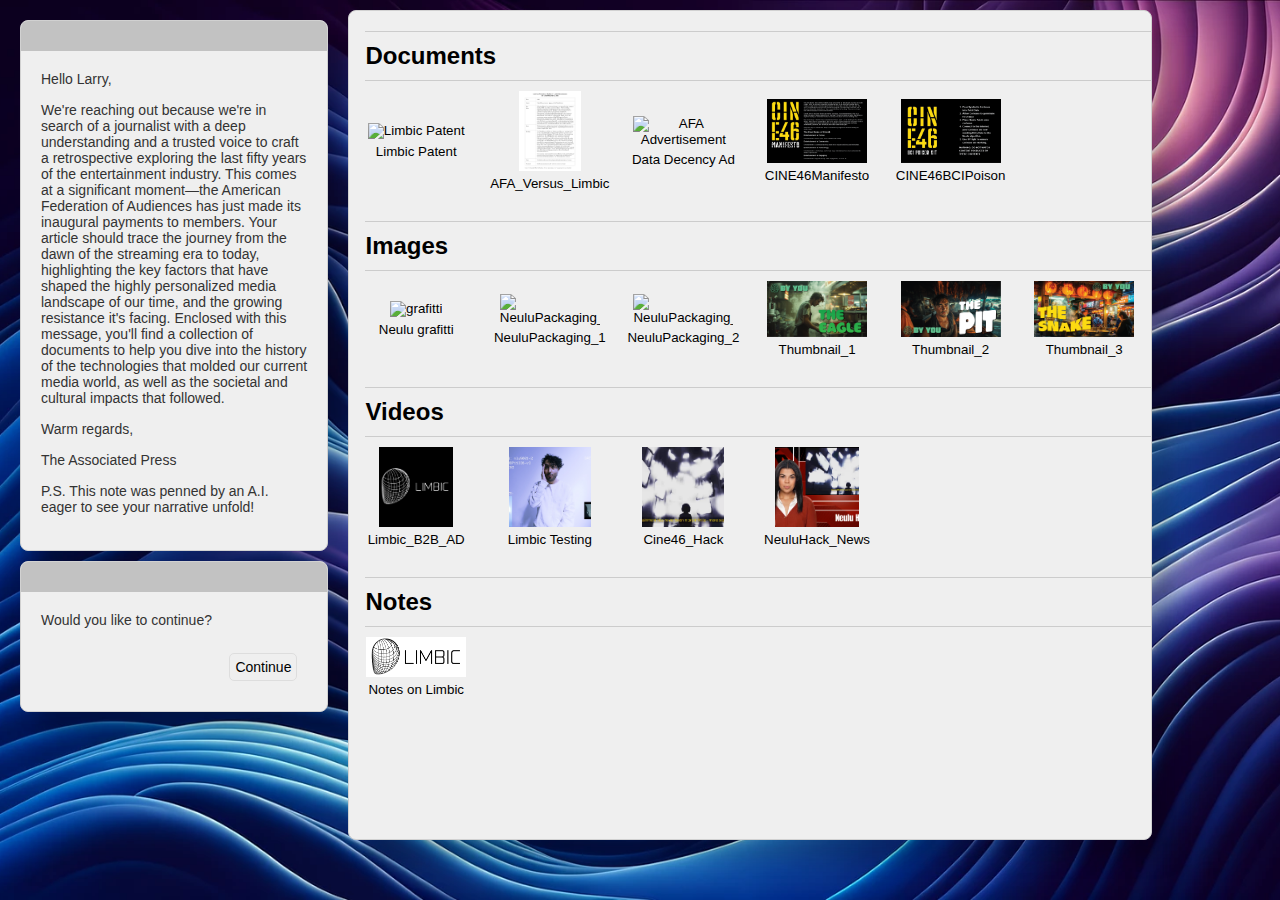
==== folder.html @ 4fa0f27d "Test" ====
<!DOCTYPE html>
<html lang="en">
  <head>
    <meta charset="UTF-8" />
    <meta name="viewport" content="width=device-width, initial-scale=1.0" />
    <link rel="stylesheet" href="styles.css" />

    <title>By You</title>
  </head>
  <body>
    <div class="sourcepage">
      <div class="briefing">
        <div class="briefing_dialog">
          <div class="popup-header"></div>
          <div class="briefing-body">
            <p>Hello Larry,</p>

            <p>
              We're reaching out because we're in search of a journalist with a
              deep understanding and a trusted voice to craft a retrospective
              exploring the last fifty years of the entertainment industry. This
              comes at a significant moment—the American Federation of Audiences
              has just made its inaugural payments to members. Your article
              should trace the journey from the dawn of the streaming era to
              today, highlighting the key factors that have shaped the highly
              personalized media landscape of our time, and the growing
              resistance it's facing. Enclosed with this message, you'll find a
              collection of documents to help you dive into the history of the
              technologies that molded our current media world, as well as the
              societal and cultural impacts that followed.
            </p>
            <p>Warm regards,</p>

            <p>The Associated Press</p>

            <p>
              P.S. This note was penned by an A.I. eager to see your narrative
              unfold!
            </p>
          </div>
        </div>
        <div class="storypopup">
          <div class="popup-header"></div>
          <div class="popup-body">
            <p>Would you like to continue?</p>
            <a href="story.html">
              <button class="continue-button">Continue</button>
            </a>
          </div>
        </div>
      </div>
      <div class="content">
        <!-- DOCUMENT SECTION -->
        <div class="category">
          <h2 class="category-header">Documents</h2>
          <div class="documents grid-container">
            <div
              class="document-item"
              onclick="showDocumentPopup('/images/Limbic_Page1.jpg', 'Limbic_Page1', 'This is a description or note related to Document 1.')"
            >
              <img src="/images/Limbic_Page1.jpg" alt="Limbic Patent" />
              <p>Limbic Patent</p>
            </div>
            <div
              class="document-item"
              onclick="showDocumentPopup('/images/AFA_Versus_Limbic.png', 'Limbic_Page1', 'This is a description or note related to AFA Versus Limbic.')"
            >
              <img
                src="/images/AFA_Versus_Limbic.png"
                alt="AFA_Versus_Limbic"
              />
              <p>AFA_Versus_Limbic</p>
            </div>
            <div
              class="document-item"
              onclick="showDocumentPopup('/images/DATADECENCYAD_DataDecencyv4.png', 'Data Decency Ad', 'This is a description or note related to Data Decency AD')"
            >
              <img
                src="/images/DATADECENCYAD_DataDecencyv4.png"
                alt="AFA Advertisement"
              />
              <p>Data Decency Ad</p>
            </div>
            <div
              class="document-item"
              onclick="showDocumentPopup('/images/CINE46Manifesto.png', 'CINE46Manifesto', 'This is a description or note related to Document 1.')"
            >
              <img src="/images/CINE46Manifesto.png" alt="CINE46Manifesto" />
              <p>CINE46Manifesto</p>
            </div>
            <div
              class="document-item"
              onclick="showDocumentPopup('/images/CINE46BCIPoison.png', 'CINE46BCIPoison', 'This is a description or note related to Document 1.')"
            >
              <img src="/images/CINE46BCIPoison.png" alt="CINE46BCIPoison" />
              <p>CINE46BCIPoison</p>
            </div>
          </div>
        </div>
        <!-- IMAGES SECTION -->
        <div class="category">
          <h2 class="category-header">Images</h2>
          <div class="images grid-container">
            <div
              class="image-item"
              onclick="showDocumentPopup('/images/Fuck.png', 'grafitti', 'This is a description or note related to Document 1.')"
            >
              <img src="/images/Fuck.png" alt="grafitti" />
              <p>Neulu grafitti</p>
            </div>
            <div
              class="image-item"
              onclick="showDocumentPopup('/images/NeuluPackaging_Front.png', 'NeuluPackaging_Front', 'This is a description or note related to Document 1.')"
            >
              <img
                src="/images/NeuluPackaging_Front.png"
                alt="NeuluPackaging_Front"
              />
              <p>NeuluPackaging_1</p>
            </div>
            <div
              class="image-item"
              onclick="showDocumentPopup('/images/NeuluPackaging_Back.png', 'NeuluPackaging_Back', 'This is a description or note related to Document 1.')"
            >
              <img
                src="/images/NeuluPackaging_Back.png"
                alt="NeuluPackaging_Back"
              />
              <p>NeuluPackaging_2</p>
            </div>
            <div
              class="image-item"
              onclick="showDocumentPopup('/images/TheEagle.png', 'The Eagle', 'This is a description or note related to Document 1.')"
            >
              <img src="/images/TheEagle.png" alt="grafitti" />
              <p>Thumbnail_1</p>
            </div>
            <div
              class="image-item"
              onclick="showDocumentPopup('/images/ThePit.png', 'The Pit', 'This is a description or note related to Document 1.')"
            >
              <img src="/images/ThePit.png" alt="The Pit" />
              <p>Thumbnail_2</p>
            </div>
            <div
              class="image-item"
              onclick="showDocumentPopup('/images/TheSnake.png', 'The Snake', 'This is a description or note related to Document 1.')"
            >
              <img src="/images/TheSnake.png" alt="The Snake" />
              <p>Thumbnail_3</p>
            </div>
          </div>
        </div>
        <!-- VIDEOS SECTION -->
        <div class="category">
          <h2 class="category-header">Videos</h2>
          <div class="videos grid-container">
            <div
              class="video-item"
              onclick="showVideoPopup('/videos/SS_Explained.mp4')"
            >
              <img
                src="/images/SS_explainedthumbnail.png"
                alt="Video Thumbnail"
              />
              <p>Limbic_B2B_AD</p>
            </div>
            <div
              class="video-item"
              onclick="showVideoPopup('/videos/limbictesting_v2.mp4')"
            >
              <img
                src="/images/LimbicTesting_thumbnail.png"
                alt="Video Thumbnail"
              />
              <p>Limbic Testing</p>
            </div>
            <div
              class="video-item"
              onclick="showVideoPopup('/videos/Cine46_hackvideo_Compressed.mp4')"
            >
              <img
                src="/images/Cine46VideoThumbnail.png"
                alt="Video Thumbnail"
              />
              <p>Cine46_Hack</p>
            </div>
            <div
              class="video-item"
              onclick="showVideoPopup('/videos/NeuluHack_News.mp4')"
            >
              <img src="/images/NeuluHack_News.png" alt="Video Thumbnail" />
              <p>NeuluHack_News</p>
            </div>
          </div>
        </div>
        <!-- NOTES SECTION -->
        <div class="category">
          <h2 class="category-header">Notes</h2>
          <div class="notes grid-container">
            <div
              class="notes-item"
              onclick="showDocumentPopup('/images/LimbicLogo.png', 'Limbic', 'This is a description or note related to Document 1.')"
            >
              <img src="/images/LimbicLogo.png" alt="Limbic" />
              <p>Notes on Limbic</p>
            </div>
          </div>
        </div>
      </div>
    </div>
    <!-- Popup for displaying image and notes -->
    <div id="documentPopup" class="modal" style="display: none">
      <div class="modal-content">
        <span class="close" onclick="closePopup()">&times;</span>
        <img id="popupImage" src="" alt="Document Image" style="width: 100%" />
        <div id="popupMedia"></div>
        <div id="popupNotes"></div>
      </div>
    </div>
    <script src="script.js"></script>
  </body>
</html>
---- styles.css ----
/* Basic CSS Reset and Body Styling */
* {
  margin: 0;
  padding: 0;
  box-sizing: border-box;
  font-family: "Helvetica Neue", sans-serif;
}

body {
  background-image: url(images/computerbackground.webp);
  background-size: cover;
  background-position: center;
  background-repeat: no-repeat;
  background-attachment: fixed;
  display: flex;
  min-height: 100vh;
  align-items: flex-start;
  overflow: auto;
}

/* Common Popup Styling */
.popup,
.briefing_dialog,
.storypopup,
.content {
  border-radius: 8px;
  border: 1px solid #d1d1d1;
  box-shadow: 20px 20px 20px rgba(0, 0, 0, 0.2);
  overflow: hidden;
  background-color: #efefef;
}

.popup-header,
.content-popup-header {
  background: #c2c2c2;
  padding: 10px;
  height: 30px;
}

.popup-body,
.briefing-body,
.content-popup-body {
  padding: 20px;
  color: #333;
  font-size: 14px;
}

/* Button Styling */

a {
  align-self: flex-end;
}

.continue-button,
.go-back-button,
.submit-button {
  border: 1px solid #ddd;
  border-radius: 5px;
  padding: 5px;
  font-size: 14px;
  cursor: pointer;
  transition: background-color 0.3s ease;
  margin: 10px;
  align-self: flex-end;
}

.continue-button:hover,
.go-back-button:hover,
.submit-button:hover {
  background-color: #007aff;
  color: #fff;
}

/* PAGE 1: Redirect Popup Page */
.popup {
  margin: 30px;
  width: 450px;
}

.popup-body {
  display: flex;
  flex-direction: column;
}

/* PAGE 2: By You Sources Page */
.sourcepage {
  display: flex;
}

.content h2 {
  margin-left: 2%;
  margin-top: 20px;
}

.grid-container {
  display: grid;
  grid-template-columns: repeat(auto-fill, minmax(120px, 1fr));
  width: 100%; /* Ensure the container is full width */
}

.document-item,
.image-item,
.video-item,
.notes-item {
  display: flex; /* Enables flexbox layout model */
  flex-direction: column; /* Stacks items vertically */
  align-items: center; /* Centers items horizontally within the container */
  justify-content: center; /* Centers items vertically within the container */
  text-align: center; /* Ensures text is centered */
  padding: 10px; /* Adds space around the content */
  font-size: smaller; /* Adjust the font size as needed */
  cursor: pointer; /* Indicates the item is clickable */
}

/* Image styling for consistency and visibility */
.image-item img,
.document-item img,
.video-item img,
.notes-item img {
  max-width: 100px; /* Ensures the image is fully contained within its element */
  max-height: 80px;
  object-fit: cover;
  height: auto; /* Maintains the aspect ratio of the image */
  margin-bottom: 5px;
}

.image-item p,
.document-item p,
.video-item p,
.notes-item p {
  display: block;
  align-items: center;
}

.briefing {
  width: 30%;
  padding: 20px;
  height: calc(100vh - 60px);
}

.briefing p,
.content-popup-body p {
  margin-bottom: 15px;
}

.storypopup {
  margin-top: 10px;
}

.content {
  margin-right: 10%;
  margin-top: 10px;
  width: 70%;
  overflow-y: auto;
}

.category-header {
  border-top: 1px solid #ccc;
  border-bottom: 1px solid #ccc;
  padding: 10px 0;
  font-size: 24px;
}

.documents,
.images,
.videos,
.notes {
  margin-bottom: 20px;
}

/* JavaScript popup Styling */

.modal {
  display: none; /* Keep hidden until triggered */
  position: fixed; /* Stay in place */
  z-index: 1000; /* Sit on top */
  left: 0;
  top: 0;
  width: 100%; /* Full width */
  height: 100%; /* Full height */
  overflow: auto; /* Enable scroll if needed */
  background-color: rgba(20, 20, 20, 0.777); /* Black w/ opacity */
  justify-content: center; /* Centers content horizontally */
  align-items: center; /* Centers content vertically */
  display: flex; /* This can be column or row depending on layout */
  justify-content: center;
  align-items: center;
}

.popup-inner {
  display: flex;
  align-items: center;
}

.modal-content {
  display: flex; /* Enables flexbox layout */
  align-items: start; /* Aligns items at the start of the cross axis */
  justify-content: space-evenly; /* Spreads items out with space in between */
  position: relative;
  max-width: 90vw;
  max-height: 90vh;
  padding: 20px;
  overflow: auto; /* Ensures the modal can scroll if content is too large */
  background-color: transparent; /* Keeps the background transparent */
  border: none; /* No border */
  box-shadow: none; /* No shadow */
}

#popupNotes {
  flex: 0 1 80%; /* Flex grow, flex shrink, flex basis */
  max-width: 80%;
  max-height: 300px;
  overflow: auto;
  background-color: #f4f4f4;
  color: #333;
  font-family: "Courier New", Courier, monospace;
  margin-right: 10px;
  padding: 20px;
  border: 1px solid #ccc;
  white-space: pre-wrap;
  word-wrap: break-word;
  box-shadow: 0 2px 4px rgba(0, 0, 0, 0.1);
}

.close {
  color: #aaa;
  position: absolute;
  right: 10px;
  top: 3px;
  font-size: 25px;
  font-weight: bold;
  cursor: pointer;
}

.close:hover,
.close:focus {
  color: black;
  text-decoration: none;
}

#popupMedia {
  flex: 0 1 100%; /* Flex grow, flex shrink, flex basis */
  max-width: 60%;
  max-height: 100%;
  margin-right: 20px; /* Ensures some space between the image and text file */
}

#popupImage {
  display: none; /* Hide the image by default */
  max-width: 60%;
  max-height: 100%;
  margin-right: 20px;
}

/* /////PAGE 3: Story Page//// */
.articlecontainer {
  display: flex;
  width: 200%;
  max-width: 1200px;
}

.story p,
h1,
h3 {
  padding: 5px;
}

.lettertotheeditor {
  position: sticky;
  top: 20px;
  max-height: 500px;
  min-height: 300px;
  width: 60%;
  margin: 30px;
}

.lettertotheeditor textarea {
  width: 100%; /* Full width */
  height: 300px; /* Increased height */
  padding: 10px; /* Comfortable padding */
  box-sizing: border-box; /* Include padding and border in the width */
  resize: vertical; /* Allow vertical resize only */
}

.textarea-container,
.textarea {
  flex: 1;
}

.button-group {
  margin-top: 10px;
}

/* Headings and Paragraphs */
h1 {
  font-size: 24px;
  margin-bottom: 10px;
}

h3 {
  font-size: 18px;
  margin-bottom: 20px;
}

/* Document, Image, Video Item Styling */
.document-item,
.image-item,
.video-item {
  font-size: smaller;
  padding: 10px;
  /* Add additional styling if necessary */
}
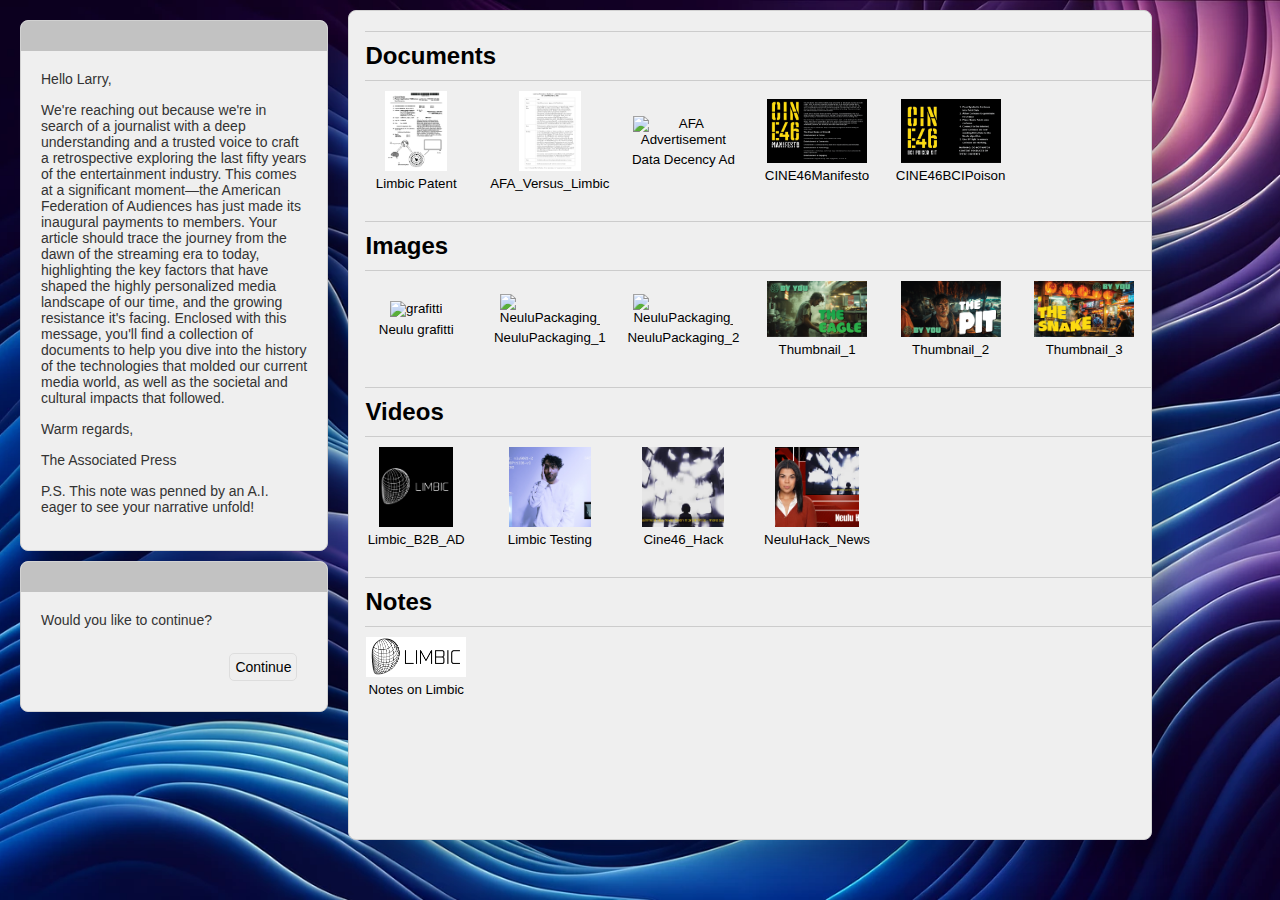
==== commit 2467cd21: "Update folder.html" ====
--- a/folder.html
+++ b/folder.html
@@ -56,27 +56,27 @@
           <div class="documents grid-container">
             <div
               class="document-item"
-              onclick="showDocumentPopup('/images/Limbic_Page1.jpg', 'Limbic_Page1', 'This is a description or note related to Document 1.')"
-            >
-              <img src="/images/Limbic_Page1.jpg" alt="Limbic Patent" />
+              onclick="showDocumentPopup('./images/LImbic_Page1.jpg', 'Limbic_Page1', 'This is a description or note related to Document 1.')"
+            >
+              <img src="./images/LImbic_Page1.jpg" alt="Limbic_Patent" />
               <p>Limbic Patent</p>
             </div>
             <div
               class="document-item"
-              onclick="showDocumentPopup('/images/AFA_Versus_Limbic.png', 'Limbic_Page1', 'This is a description or note related to AFA Versus Limbic.')"
-            >
-              <img
-                src="/images/AFA_Versus_Limbic.png"
+              onclick="showDocumentPopup('./images/AFA_Versus_Limbic.png', 'AFA_Versus_Limbic', 'This is a description or note related to AFA Versus Limbic.')"
+            >
+              <img
+                src="./images/AFA_Versus_Limbic.png"
                 alt="AFA_Versus_Limbic"
               />
               <p>AFA_Versus_Limbic</p>
             </div>
             <div
               class="document-item"
-              onclick="showDocumentPopup('/images/DATADECENCYAD_DataDecencyv4.png', 'Data Decency Ad', 'This is a description or note related to Data Decency AD')"
-            >
-              <img
-                src="/images/DATADECENCYAD_DataDecencyv4.png"
+              onclick="showDocumentPopup('./images/DATADECENCYAD_DataDecencyv4.png', 'Data Decency Ad', 'This is a description or note related to Data Decency AD')"
+            >
+              <img
+                src="./images/DATADECENCYAD_DataDecencyv4.png"
                 alt="AFA Advertisement"
               />
               <p>Data Decency Ad</p>
@@ -110,10 +110,10 @@
             </div>
             <div
               class="image-item"
-              onclick="showDocumentPopup('/images/NeuluPackaging_Front.png', 'NeuluPackaging_Front', 'This is a description or note related to Document 1.')"
-            >
-              <img
-                src="/images/NeuluPackaging_Front.png"
+              onclick="showDocumentPopup('./images/NeuluPackaging_Front.png', 'NeuluPackaging_Front', 'This is a description or note related to Document 1.')"
+            >
+              <img
+                src="./images/NeuluPackaging_Front.png"
                 alt="NeuluPackaging_Front"
               />
               <p>NeuluPackaging_1</p>
@@ -123,7 +123,7 @@
               onclick="showDocumentPopup('/images/NeuluPackaging_Back.png', 'NeuluPackaging_Back', 'This is a description or note related to Document 1.')"
             >
               <img
-                src="/images/NeuluPackaging_Back.png"
+                src="./images/NeuluPackaging_Back.png"
                 alt="NeuluPackaging_Back"
               />
               <p>NeuluPackaging_2</p>
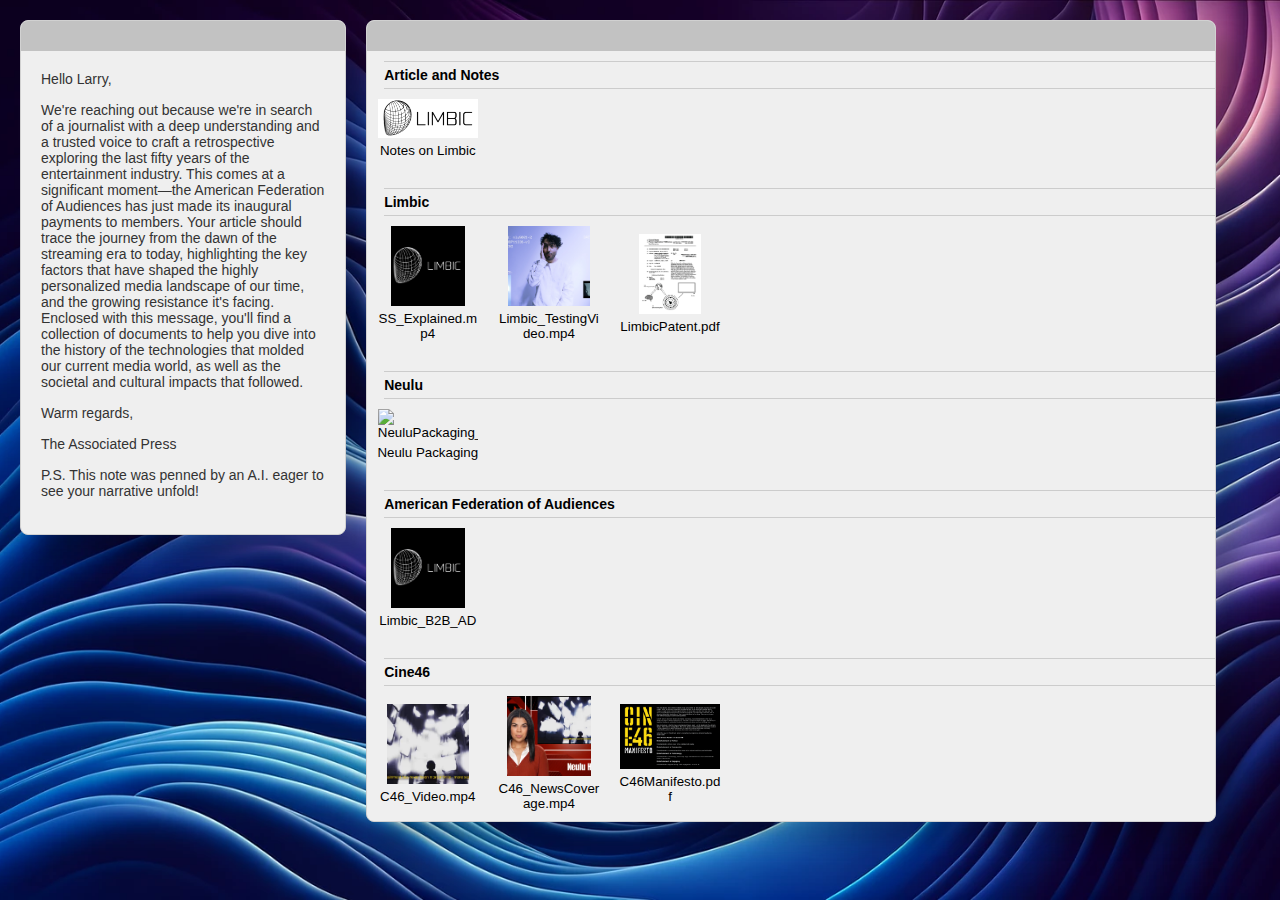
==== commit 9ba3eea4: "Full revamp" ====
--- a/folder.html
+++ b/folder.html
@@ -39,171 +39,114 @@
             </p>
           </div>
         </div>
-        <div class="storypopup">
-          <div class="popup-header"></div>
-          <div class="popup-body">
-            <p>Would you like to continue?</p>
-            <a href="story.html">
-              <button class="continue-button">Continue</button>
-            </a>
-          </div>
-        </div>
+        <!-- Hoo's Notes SECTION -->
       </div>
       <div class="content">
-        <!-- DOCUMENT SECTION -->
+        <div class="section-header-bar"></div>
         <div class="category">
-          <h2 class="category-header">Documents</h2>
-          <div class="documents grid-container">
+          <h2 class="category-header">Article and Notes</h2>
+          <div class="notes grid-container">
             <div
-              class="document-item"
-              onclick="showDocumentPopup('./images/LImbic_Page1.jpg', 'Limbic_Page1', 'This is a description or note related to Document 1.')"
+              class="notes-item"
+              onclick="showDocumentPopup('/images/LimbicLogo.png', 'Limbic', 'This is a description or note related to Document 1.')"
             >
-              <img src="./images/LImbic_Page1.jpg" alt="Limbic_Patent" />
-              <p>Limbic Patent</p>
-            </div>
-            <div
-              class="document-item"
-              onclick="showDocumentPopup('./images/AFA_Versus_Limbic.png', 'AFA_Versus_Limbic', 'This is a description or note related to AFA Versus Limbic.')"
-            >
-              <img
-                src="./images/AFA_Versus_Limbic.png"
-                alt="AFA_Versus_Limbic"
-              />
-              <p>AFA_Versus_Limbic</p>
-            </div>
-            <div
-              class="document-item"
-              onclick="showDocumentPopup('./images/DATADECENCYAD_DataDecencyv4.png', 'Data Decency Ad', 'This is a description or note related to Data Decency AD')"
-            >
-              <img
-                src="./images/DATADECENCYAD_DataDecencyv4.png"
-                alt="AFA Advertisement"
-              />
-              <p>Data Decency Ad</p>
-            </div>
-            <div
-              class="document-item"
-              onclick="showDocumentPopup('/images/CINE46Manifesto.png', 'CINE46Manifesto', 'This is a description or note related to Document 1.')"
-            >
-              <img src="/images/CINE46Manifesto.png" alt="CINE46Manifesto" />
-              <p>CINE46Manifesto</p>
-            </div>
-            <div
-              class="document-item"
-              onclick="showDocumentPopup('/images/CINE46BCIPoison.png', 'CINE46BCIPoison', 'This is a description or note related to Document 1.')"
-            >
-              <img src="/images/CINE46BCIPoison.png" alt="CINE46BCIPoison" />
-              <p>CINE46BCIPoison</p>
+              <img src="./images/LimbicLogo.png" alt="Limbic" />
+              <p>Notes on Limbic</p>
             </div>
           </div>
         </div>
-        <!-- IMAGES SECTION -->
+        <!-- LIMBIC SECTION -->
         <div class="category">
-          <h2 class="category-header">Images</h2>
+          <h2 class="category-header">Limbic</h2>
+          <div class="documents grid-container">
+            <div
+              class="limbic-item"
+              onclick="showVideoPopup('./videos/SS_Explained.mp4', 'SpinalStorytellingExplained.mp4', 'Early B2B comms video detailing how Spinal Storytelling, later renamed Synaptic Storytelling, works. ')"
+            >
+              <img
+                src="./images/SS_explainedthumbnail.png"
+                alt="SS_Explained"
+              />
+              <p>SS_Explained.mp4</p>
+            </div>
+            <div
+              class="limbic-item"
+              onclick="showVideoPopup('./videos/limbictesting_v2.mp4', 'Limbic_TestingVideo.mp4', ' ')"
+            >
+              <img
+                src="./images/LimbicTesting_thumbnail.png"
+                alt="LimbicTesting_Video"
+              />
+              <p>Limbic_TestingVideo.mp4</p>
+            </div>
+            <div
+              class="limbic-item"
+              onclick="showDocumentPopup('./images/LImbic_Page1.jpg', 'Limbic_Page1', 'Limbic Patent detailing the architecture for synaptic or spinal storytelling. Shows how stories have infinite possibilities and how story structures are malleable to meet a users needs at all times. This means no episode using limbic technology will be exactly the same.')"
+            >
+              <img src="./images/LImbic_Page1.jpg" alt="Limbic_Patent" />
+              <p>LimbicPatent.pdf</p>
+            </div>
+          </div>
+        </div>
+        <!-- NEULU SECTION -->
+        <div class="category">
+          <h2 class="category-header">Neulu</h2>
           <div class="images grid-container">
             <div
-              class="image-item"
-              onclick="showDocumentPopup('/images/Fuck.png', 'grafitti', 'This is a description or note related to Document 1.')"
-            >
-              <img src="/images/Fuck.png" alt="grafitti" />
-              <p>Neulu grafitti</p>
-            </div>
-            <div
-              class="image-item"
+              class="neulu-item"
               onclick="showDocumentPopup('./images/NeuluPackaging_Front.png', 'NeuluPackaging_Front', 'This is a description or note related to Document 1.')"
             >
               <img
                 src="./images/NeuluPackaging_Front.png"
                 alt="NeuluPackaging_Front"
               />
-              <p>NeuluPackaging_1</p>
-            </div>
-            <div
-              class="image-item"
-              onclick="showDocumentPopup('/images/NeuluPackaging_Back.png', 'NeuluPackaging_Back', 'This is a description or note related to Document 1.')"
-            >
-              <img
-                src="./images/NeuluPackaging_Back.png"
-                alt="NeuluPackaging_Back"
-              />
-              <p>NeuluPackaging_2</p>
-            </div>
-            <div
-              class="image-item"
-              onclick="showDocumentPopup('/images/TheEagle.png', 'The Eagle', 'This is a description or note related to Document 1.')"
-            >
-              <img src="/images/TheEagle.png" alt="grafitti" />
-              <p>Thumbnail_1</p>
-            </div>
-            <div
-              class="image-item"
-              onclick="showDocumentPopup('/images/ThePit.png', 'The Pit', 'This is a description or note related to Document 1.')"
-            >
-              <img src="/images/ThePit.png" alt="The Pit" />
-              <p>Thumbnail_2</p>
-            </div>
-            <div
-              class="image-item"
-              onclick="showDocumentPopup('/images/TheSnake.png', 'The Snake', 'This is a description or note related to Document 1.')"
-            >
-              <img src="/images/TheSnake.png" alt="The Snake" />
-              <p>Thumbnail_3</p>
+              <p>Neulu Packaging</p>
             </div>
           </div>
         </div>
-        <!-- VIDEOS SECTION -->
+        <!-- AMERICAN FEDERATION OF AUDIENCES SECTION -->
         <div class="category">
-          <h2 class="category-header">Videos</h2>
+          <h2 class="category-header">American Federation of Audiences</h2>
           <div class="videos grid-container">
             <div
-              class="video-item"
-              onclick="showVideoPopup('/videos/SS_Explained.mp4')"
+              class="afa-item"
+              onclick="showVideoPopup('./videos/SS_Explained.mp4')"
             >
               <img
-                src="/images/SS_explainedthumbnail.png"
+                src="./images/SS_explainedthumbnail.png"
                 alt="Video Thumbnail"
               />
               <p>Limbic_B2B_AD</p>
             </div>
+          </div>
+        </div>
+        <!-- CINE46 SECTION -->
+        <div class="category">
+          <h2 class="category-header">Cine46</h2>
+          <div class="cine46 grid-container">
             <div
-              class="video-item"
-              onclick="showVideoPopup('/videos/limbictesting_v2.mp4')"
+              class="cine46-item"
+              onclick="showVideoPopup('./videos/Cine46_hackvideo.mp4')"
             >
               <img
-                src="/images/LimbicTesting_thumbnail.png"
-                alt="Video Thumbnail"
+                src="./images/Cine46VideoThumbnail.png"
+                alt="CINE46 Hack Video"
               />
-              <p>Limbic Testing</p>
+              <p>C46_Video.mp4</p>
             </div>
             <div
-              class="video-item"
-              onclick="showVideoPopup('/videos/Cine46_hackvideo_Compressed.mp4')"
+              class="cine46-item"
+              onclick="showVideoPopup('./videos/NeuluHack_News.mp4')"
             >
-              <img
-                src="/images/Cine46VideoThumbnail.png"
-                alt="Video Thumbnail"
-              />
-              <p>Cine46_Hack</p>
+              <img src="./images/NeuluHack_News.png" alt="CINE46 Hack Video" />
+              <p>C46_NewsCoverage.mp4</p>
             </div>
             <div
-              class="video-item"
-              onclick="showVideoPopup('/videos/NeuluHack_News.mp4')"
+              class="cine46-item"
+              onclick="showDocumentPopup('./images/CINE46Manifesto.png', 'CINE46Manifesto', 'This is a description or note related to Document 1.')"
             >
-              <img src="/images/NeuluHack_News.png" alt="Video Thumbnail" />
-              <p>NeuluHack_News</p>
-            </div>
-          </div>
-        </div>
-        <!-- NOTES SECTION -->
-        <div class="category">
-          <h2 class="category-header">Notes</h2>
-          <div class="notes grid-container">
-            <div
-              class="notes-item"
-              onclick="showDocumentPopup('/images/LimbicLogo.png', 'Limbic', 'This is a description or note related to Document 1.')"
-            >
-              <img src="/images/LimbicLogo.png" alt="Limbic" />
-              <p>Notes on Limbic</p>
+              <img src="./images/CINE46Manifesto.png" alt="CINE46Manifesto" />
+              <p>C46Manifesto.pdf</p>
             </div>
           </div>
         </div>
--- a/styles.css
+++ b/styles.css
@@ -31,7 +31,8 @@
 }
 
 .popup-header,
-.content-popup-header {
+.content-popup-header,
+.section-header-bar {
   background: #c2c2c2;
   padding: 10px;
   height: 30px;
@@ -89,7 +90,7 @@
 
 .content h2 {
   margin-left: 2%;
-  margin-top: 20px;
+  margin-top: 10px;
 }
 
 .grid-container {
@@ -98,9 +99,10 @@
   width: 100%; /* Ensure the container is full width */
 }
 
-.document-item,
-.image-item,
-.video-item,
+.limbic-item,
+.neulu-item,
+.afa-item,
+.cine46-item,
 .notes-item {
   display: flex; /* Enables flexbox layout model */
   flex-direction: column; /* Stacks items vertically */
@@ -113,9 +115,10 @@
 }
 
 /* Image styling for consistency and visibility */
-.image-item img,
-.document-item img,
-.video-item img,
+.limbic-item img,
+.neulu-item img,
+.afa-item img,
+.cine46-item img,
 .notes-item img {
   max-width: 100px; /* Ensures the image is fully contained within its element */
   max-height: 80px;
@@ -124,12 +127,18 @@
   margin-bottom: 5px;
 }
 
-.image-item p,
-.document-item p,
-.video-item p,
+.limbic-item p,
+.neulu-item p,
+.afa-item p,
+.cine46-item p,
 .notes-item p {
   display: block;
   align-items: center;
+  max-width: 100%; /* Ensure the paragraph does not exceed its container's width */
+  word-wrap: break-word; /* Break long words to prevent overflow */
+  white-space: normal; /* Allow text to wrap within the container */
+  text-align: center; /* Optional: Center the text if desired */
+  margin: 0 auto; /* Optional: Center the text container itself */
 }
 
 .briefing {
@@ -143,13 +152,10 @@
   margin-bottom: 15px;
 }
 
-.storypopup {
-  margin-top: 10px;
-}
-
 .content {
-  margin-right: 10%;
-  margin-top: 10px;
+  margin-right: 5%;
+  margin-top: 20px;
+  margin-bottom: 20px;
   width: 70%;
   overflow-y: auto;
 }
@@ -157,8 +163,8 @@
 .category-header {
   border-top: 1px solid #ccc;
   border-bottom: 1px solid #ccc;
-  padding: 10px 0;
-  font-size: 24px;
+  padding: 5px 0;
+  font-size: 14px;
 }
 
 .documents,
@@ -251,62 +257,3 @@
   max-height: 100%;
   margin-right: 20px;
 }
-
-/* /////PAGE 3: Story Page//// */
-.articlecontainer {
-  display: flex;
-  width: 200%;
-  max-width: 1200px;
-}
-
-.story p,
-h1,
-h3 {
-  padding: 5px;
-}
-
-.lettertotheeditor {
-  position: sticky;
-  top: 20px;
-  max-height: 500px;
-  min-height: 300px;
-  width: 60%;
-  margin: 30px;
-}
-
-.lettertotheeditor textarea {
-  width: 100%; /* Full width */
-  height: 300px; /* Increased height */
-  padding: 10px; /* Comfortable padding */
-  box-sizing: border-box; /* Include padding and border in the width */
-  resize: vertical; /* Allow vertical resize only */
-}
-
-.textarea-container,
-.textarea {
-  flex: 1;
-}
-
-.button-group {
-  margin-top: 10px;
-}
-
-/* Headings and Paragraphs */
-h1 {
-  font-size: 24px;
-  margin-bottom: 10px;
-}
-
-h3 {
-  font-size: 18px;
-  margin-bottom: 20px;
-}
-
-/* Document, Image, Video Item Styling */
-.document-item,
-.image-item,
-.video-item {
-  font-size: smaller;
-  padding: 10px;
-  /* Add additional styling if necessary */
-}
